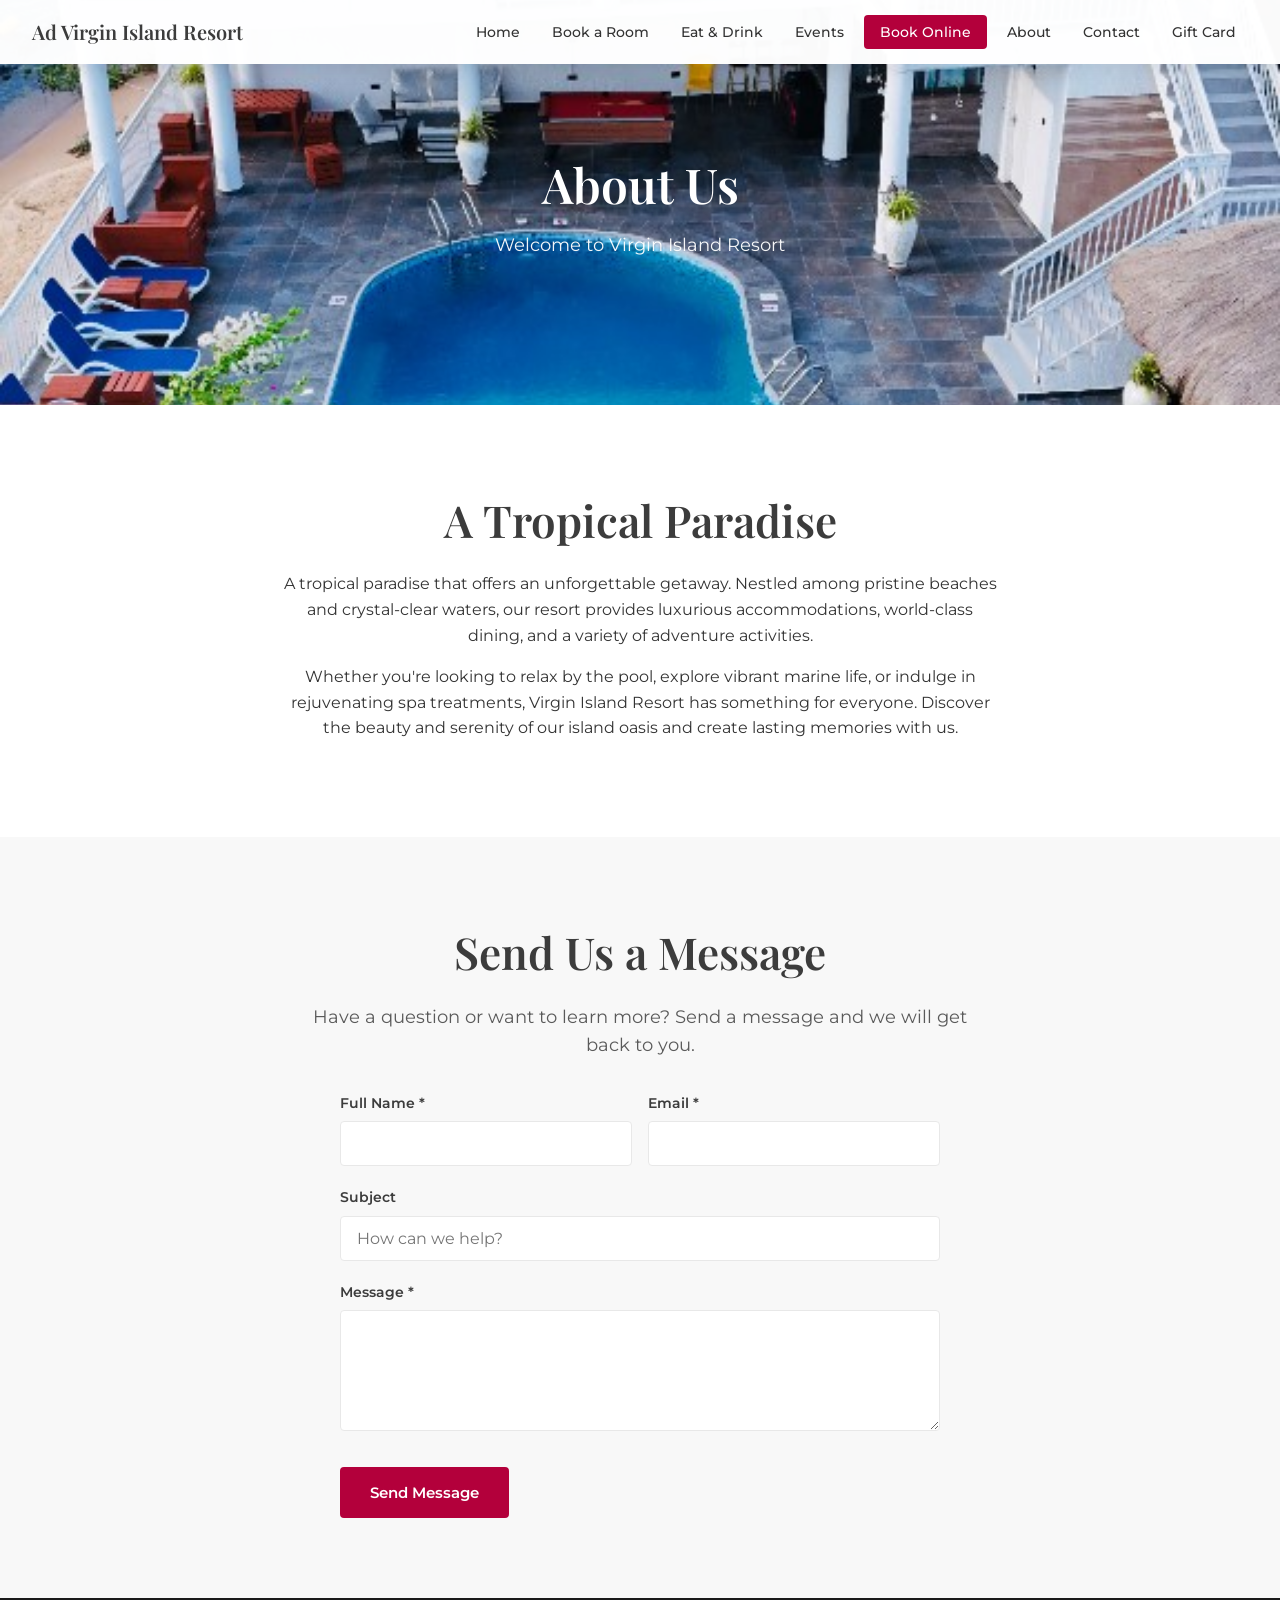
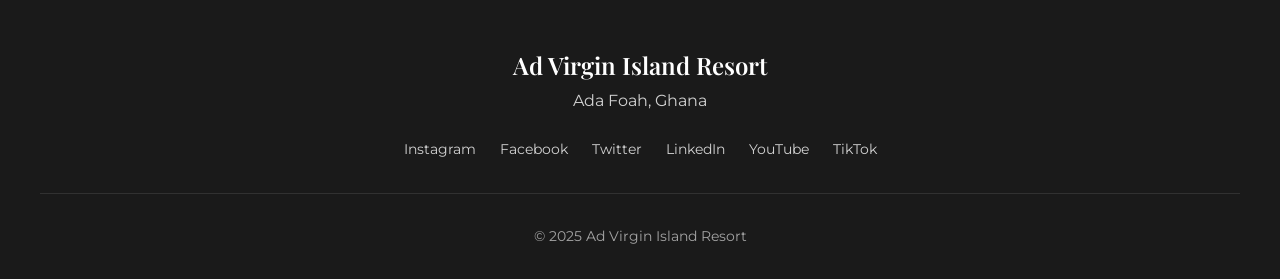
==== about.html @ 84aeb1ea "Add files via upload" ====
<!DOCTYPE html>
<html lang="en">
<head>
    <meta charset="UTF-8">
    <meta name="viewport" content="width=device-width, initial-scale=1.0">
    <title>About | Ad Virgin Island Resort</title>
    <link rel="stylesheet" href="styles.css">
    <link rel="preconnect" href="https://fonts.googleapis.com">
    <link rel="preconnect" href="https://fonts.gstatic.com" crossorigin>
    <link href="https://fonts.googleapis.com/css2?family=Playfair+Display:wght@400;500;600;700&family=Montserrat:wght@300;400;500;600;700&display=swap" rel="stylesheet">
</head>
<body>
    <header class="header">
        <nav class="nav">
            <a href="index.html" class="logo">Ad Virgin Island Resort</a>
            <button class="nav-toggle" aria-label="Toggle menu">
                <span></span>
                <span></span>
                <span></span>
            </button>
            <ul class="nav-menu">
                <li><a href="index.html">Home</a></li>
                <li><a href="book-room.html">Book a Room</a></li>
                <li class="dropdown">
                    <a href="eat-drink.html">Eat & Drink</a>
                    <ul class="dropdown-menu">
                        <li><a href="eat-drink.html#menus">Menus</a></li>
                        <li><a href="eat-drink.html#online-orders">Online Orders</a></li>
                    </ul>
                </li>
                <li><a href="events.html">Events</a></li>
                <li><a href="book.html" class="nav-cta">Book Online</a></li>
                <li><a href="about.html">About</a></li>
                <li><a href="contact.html">Contact</a></li>
                <li><a href="gift-card.html">Gift Card</a></li>
            </ul>
        </nav>
    </header>

    <main>
        <section class="page-hero">
            <div class="page-hero-overlay"></div>
            <img src="assets/resort-aerial.png" alt="Ad Virgin Island Resort" class="page-hero-bg">
            <div class="container page-hero-content">
                <h1>About Us</h1>
                <p>Welcome to Virgin Island Resort</p>
            </div>
        </section>

        <section class="welcome section">
            <div class="container">
                <h2 class="section-title">A Tropical Paradise</h2>
                <p class="welcome-text">
                    A tropical paradise that offers an unforgettable getaway. Nestled among pristine beaches and crystal-clear waters, our resort provides luxurious accommodations, world-class dining, and a variety of adventure activities.
                </p>
                <p class="welcome-text">
                    Whether you're looking to relax by the pool, explore vibrant marine life, or indulge in rejuvenating spa treatments, Virgin Island Resort has something for everyone. Discover the beauty and serenity of our island oasis and create lasting memories with us.
                </p>
            </div>
        </section>

        <section class="contact-form-section section section-alt">
            <div class="container">
                <h2 class="section-title">Send Us a Message</h2>
                <p class="section-subtitle">Have a question or want to learn more? Send a message and we will get back to you.</p>
                <form class="form" action="https://formsubmit.co/info@advirginislandresort.com" method="POST">
                    <input type="hidden" name="_subject" value="Ad Virgin Island Resort - Website Inquiry">
                    <input type="hidden" name="_template" value="table">
                    <input type="hidden" name="_next" value="">
                    <input type="hidden" name="_replyto" value="">
                    <input type="text" name="_honey" style="display:none">
                    <div class="form-row">
                        <div class="form-group">
                            <label for="about-name">Full Name *</label>
                            <input type="text" id="about-name" name="name" required>
                        </div>
                        <div class="form-group">
                            <label for="about-email">Email *</label>
                            <input type="email" id="about-email" name="email" required>
                        </div>
                    </div>
                    <input type="hidden" name="_replyto" value="">
                    <div class="form-group">
                        <label for="about-subject">Subject</label>
                        <input type="text" id="about-subject" name="subject" placeholder="How can we help?">
                    </div>
                    <div class="form-group">
                        <label for="about-message">Message *</label>
                        <textarea id="about-message" name="message" rows="5" required></textarea>
                    </div>
                    <button type="submit" class="btn btn-primary">Send Message</button>
                </form>
            </div>
        </section>
    </main>

    <footer class="footer">
        <div class="container">
            <div class="footer-content">
                <p class="footer-brand">Ad Virgin Island Resort</p>
                <p class="footer-location">Ada Foah, Ghana</p>
                <div class="footer-social">
                    <a href="#" aria-label="Instagram">Instagram</a>
                    <a href="#" aria-label="Facebook">Facebook</a>
                    <a href="#" aria-label="Twitter">Twitter</a>
                    <a href="#" aria-label="LinkedIn">LinkedIn</a>
                    <a href="#" aria-label="YouTube">YouTube</a>
                    <a href="#" aria-label="TikTok">TikTok</a>
                </div>
            </div>
            <p class="footer-copy">&copy; 2025 Ad Virgin Island Resort</p>
        </div>
    </footer>

    <script src="nav.js"></script>
    <script>
        document.addEventListener('DOMContentLoaded', function() {
            var form = document.querySelector('.contact-form-section form');
            var nextInput = form.querySelector('input[name="_next"]');
            var path = window.location.pathname.replace(/about\.html.*$/, '');
            var baseUrl = (window.location.origin && window.location.origin !== 'null')
                ? window.location.origin + path
                : window.location.href.replace(/about\.html.*$/, '');
            if (!baseUrl.endsWith('/')) baseUrl += '/';
            nextInput.value = baseUrl + 'thank-you.html?from=about';

            form.addEventListener('submit', function() {
                form.querySelector('input[name="_replyto"]').value = document.getElementById('about-email').value;
            });
            document.getElementById('about-email').addEventListener('change', function() {
                form.querySelector('input[name="_replyto"]').value = this.value;
            });
        });
    </script>
</body>
</html>
---- styles.css ----
/* Ad Virgin Island Resort - Professional Resort Styling */
/* Color palette: Deep Magenta #B3003B, White #FFFFFF, Gold #D4AF37, Pool Blue #0077BE, Charcoal #3C3C3C */

:root {
    --color-primary: #B3003B;
    --color-primary-dark: #8C002E;
    --color-accent-gold: #D4AF37;
    --color-accent-blue: #0077BE;
    --color-accent-blue-light: #73B9EE;
    --color-white: #FFFFFF;
    --color-off-white: #F8F8F8;
    --color-marble: #E8E8E8;
    --color-charcoal: #3C3C3C;
    --color-charcoal-dark: #1A1A1A;
    --color-text: #333333;
    --color-text-light: #5A5A5A;
    --color-tropical-green: #2D5A27;
    --font-display: 'Playfair Display', Georgia, serif;
    --font-body: 'Montserrat', -apple-system, BlinkMacSystemFont, sans-serif;
    --shadow-soft: 0 4px 20px rgba(0, 0, 0, 0.08);
    --shadow-elevated: 0 12px 40px rgba(0, 0, 0, 0.12);
    --transition: 0.3s ease;
}

*,
*::before,
*::after {
    box-sizing: border-box;
    margin: 0;
    padding: 0;
}

html {
    scroll-behavior: smooth;
    scroll-padding-top: 70px;
}

body {
    font-family: var(--font-body);
    font-size: 16px;
    line-height: 1.6;
    color: var(--color-text);
    background-color: var(--color-white);
    overflow-x: hidden;
}

img {
    max-width: 100%;
    height: auto;
    display: block;
}

a {
    color: inherit;
    text-decoration: none;
    transition: color var(--transition), opacity var(--transition);
}

/* Header & Navigation */
.header {
    position: fixed;
    top: 0;
    left: 0;
    right: 0;
    z-index: 1000;
    background: rgba(255, 255, 255, 0.98);
    box-shadow: var(--shadow-soft);
    transition: background var(--transition);
}

.header.scrolled {
    background: var(--color-white);
}

.nav {
    display: flex;
    align-items: center;
    justify-content: space-between;
    max-width: 1280px;
    margin: 0 auto;
    padding: 1rem 2rem;
}

.logo {
    font-family: var(--font-display);
    font-weight: 600;
    font-size: 1.25rem;
    color: var(--color-charcoal);
}

.nav-menu {
    display: flex;
    align-items: center;
    gap: 0.5rem;
    list-style: none;
}

.nav-menu a {
    padding: 0.5rem 0.75rem;
    font-size: 0.9rem;
    font-weight: 500;
    color: var(--color-text);
}

.nav-menu a:hover {
    color: var(--color-primary);
}

.nav-cta {
    background: var(--color-primary);
    color: var(--color-white) !important;
    padding: 0.5rem 1rem !important;
    border-radius: 4px;
}

.nav-cta:hover {
    background: var(--color-primary-dark);
    color: var(--color-white) !important;
}

/* Dropdown */
.dropdown {
    position: relative;
}

.dropdown-menu {
    position: absolute;
    top: 100%;
    left: 0;
    background: var(--color-white);
    box-shadow: var(--shadow-elevated);
    border-radius: 4px;
    min-width: 180px;
    padding: 0.5rem 0;
    list-style: none;
    opacity: 0;
    visibility: hidden;
    transform: translateY(-8px);
    transition: opacity var(--transition), transform var(--transition), visibility var(--transition);
}

.dropdown:hover .dropdown-menu {
    opacity: 1;
    visibility: visible;
    transform: translateY(0);
}

.dropdown-menu a {
    display: block;
    padding: 0.75rem 1.25rem;
}

.dropdown-menu a:hover {
    background: var(--color-off-white);
}

/* Mobile Toggle */
.nav-toggle {
    display: none;
    flex-direction: column;
    gap: 5px;
    background: none;
    border: none;
    cursor: pointer;
    padding: 0.5rem;
}

.nav-toggle span {
    width: 24px;
    height: 2px;
    background: var(--color-charcoal);
    transition: var(--transition);
}

/* Hero Section */
.hero {
    position: relative;
    min-height: 100vh;
    display: flex;
    align-items: center;
    justify-content: center;
    text-align: center;
    overflow: hidden;
}

.hero-bg {
    position: absolute;
    top: 0;
    left: 0;
    width: 100%;
    height: 100%;
    object-fit: cover;
}

.hero-overlay {
    position: absolute;
    inset: 0;
    background: linear-gradient(to bottom, rgba(0, 0, 0, 0.3) 0%, rgba(0, 0, 0, 0.5) 100%);
}

.hero-content {
    position: relative;
    z-index: 2;
    padding: 2rem;
    max-width: 800px;
}

.hero h1 {
    font-family: var(--font-display);
    font-size: clamp(2.5rem, 6vw, 4rem);
    font-weight: 600;
    color: var(--color-white);
    margin-bottom: 0.5rem;
    text-shadow: 0 2px 20px rgba(0, 0, 0, 0.3);
}

.hero-tagline {
    font-size: 1.25rem;
    color: rgba(255, 255, 255, 0.95);
    margin-bottom: 2rem;
    font-weight: 400;
}

/* Buttons */
.btn {
    display: inline-block;
    padding: 0.875rem 1.75rem;
    font-family: var(--font-body);
    font-size: 0.95rem;
    font-weight: 600;
    text-align: center;
    border-radius: 4px;
    border: 2px solid transparent;
    cursor: pointer;
    transition: background var(--transition), color var(--transition), border-color var(--transition), transform var(--transition);
}

.btn:hover {
    transform: translateY(-2px);
}

.btn-primary {
    background: var(--color-primary);
    color: var(--color-white);
    border-color: var(--color-primary);
}

.btn-primary:hover {
    background: var(--color-primary-dark);
    border-color: var(--color-primary-dark);
}

.btn-secondary {
    background: var(--color-accent-blue);
    color: var(--color-white);
    border-color: var(--color-accent-blue);
}

.btn-secondary:hover {
    background: #0066A3;
}

.btn-outline {
    background: transparent;
    color: var(--color-primary);
    border-color: var(--color-primary);
}

.btn-outline:hover {
    background: var(--color-primary);
    color: var(--color-white);
}

.btn-light {
    background: var(--color-white);
    color: var(--color-charcoal);
    border-color: var(--color-white);
}

.btn-light:hover {
    background: var(--color-off-white);
    border-color: var(--color-off-white);
}

.btn-large {
    padding: 1rem 2.5rem;
    font-size: 1.1rem;
}

/* Sections */
.section {
    padding: 5rem 2rem;
}

.section-alt {
    background: var(--color-off-white);
}

.container {
    max-width: 1200px;
    margin: 0 auto;
}

.section-title {
    font-family: var(--font-display);
    font-size: clamp(2rem, 4vw, 2.75rem);
    font-weight: 600;
    color: var(--color-charcoal);
    margin-bottom: 1rem;
    text-align: center;
}

.section-title.light {
    color: var(--color-white);
    text-shadow: 0 2px 10px rgba(0, 0, 0, 0.3);
}

.section-subtitle {
    text-align: center;
    max-width: 700px;
    margin: 0 auto 2rem;
    color: var(--color-text-light);
    font-size: 1.1rem;
}

/* Welcome Section */
.welcome-text {
    max-width: 720px;
    margin: 0 auto 1rem;
    text-align: center;
    color: var(--color-text);
}

.welcome .btn {
    display: block;
    margin: 2rem auto 0;
    width: fit-content;
}

/* Accommodations */
.accommodation-grid {
    display: grid;
    grid-template-columns: repeat(auto-fit, minmax(340px, 1fr));
    gap: 2rem;
    margin-top: 2rem;
}

.accommodation-card {
    background: var(--color-white);
    border-radius: 8px;
    overflow: hidden;
    box-shadow: var(--shadow-soft);
    transition: box-shadow var(--transition), transform var(--transition);
}

.accommodation-card:hover {
    box-shadow: var(--shadow-elevated);
    transform: translateY(-4px);
}

.accommodation-card img {
    width: 100%;
    height: 280px;
    object-fit: cover;
}

.card-content {
    padding: 1.75rem;
}

.card-content h3 {
    font-family: var(--font-display);
    font-size: 1.5rem;
    margin-bottom: 0.5rem;
    color: var(--color-charcoal);
}

.card-content p {
    color: var(--color-text-light);
    margin-bottom: 1rem;
    font-size: 0.95rem;
}

/* Pool Section */
.pool-section {
    position: relative;
    min-height: 500px;
    display: flex;
    align-items: center;
    justify-content: center;
    padding: 5rem 2rem;
}

.pool-bg-wrap {
    position: absolute;
    inset: 0;
}

.pool-bg {
    width: 100%;
    height: 100%;
    object-fit: cover;
}

.pool-overlay {
    position: absolute;
    inset: 0;
    background: linear-gradient(to right, rgba(0, 119, 190, 0.5) 0%, rgba(0, 0, 0, 0.4) 100%);
}

.pool-content {
    position: relative;
    z-index: 2;
    text-align: center;
}

.pool-text {
    color: var(--color-white);
    font-size: 1.2rem;
    margin-bottom: 1.5rem;
    max-width: 500px;
    margin-left: auto;
    margin-right: auto;
}

/* Dining Section */
.dining-subgrid {
    display: grid;
    grid-template-columns: repeat(auto-fit, minmax(280px, 1fr));
    gap: 2rem;
    margin-top: 2rem;
}

.dining-card {
    background: var(--color-white);
    padding: 2rem;
    border-radius: 8px;
    box-shadow: var(--shadow-soft);
    border: 1px solid var(--color-marble);
    text-align: center;
}

.dining-card h3 {
    font-family: var(--font-display);
    font-size: 1.25rem;
    margin-bottom: 0.5rem;
    color: var(--color-charcoal);
}

.dining-card p {
    color: var(--color-text-light);
    margin-bottom: 1.25rem;
    font-size: 0.95rem;
}

/* Events Section */
.events-text {
    max-width: 800px;
    margin: 0 auto 2rem;
    text-align: center;
    color: var(--color-text);
    line-height: 1.8;
}

.events-actions {
    display: flex;
    gap: 1rem;
    justify-content: center;
    flex-wrap: wrap;
}

/* Contact Section */
.contact-grid {
    display: grid;
    grid-template-columns: repeat(auto-fit, minmax(260px, 1fr));
    gap: 2rem;
    margin-top: 2rem;
}

.contact-card {
    background: var(--color-white);
    padding: 2rem;
    border-radius: 8px;
    box-shadow: var(--shadow-soft);
    text-align: center;
    border: 1px solid var(--color-marble);
}

.contact-label {
    display: block;
    font-size: 0.85rem;
    font-weight: 600;
    color: var(--color-primary);
    text-transform: uppercase;
    letter-spacing: 0.05em;
    margin-bottom: 0.5rem;
}

.contact-card a,
.contact-card address {
    font-size: 1rem;
    color: var(--color-text);
    font-style: normal;
}

.contact-card a:hover {
    color: var(--color-primary);
}

/* Booking CTA */
.booking-cta {
    background: linear-gradient(135deg, var(--color-primary) 0%, var(--color-primary-dark) 100%);
    color: var(--color-white);
}

.booking-cta .section-title,
.booking-cta .section-subtitle {
    color: var(--color-white);
}

.booking-cta .section-subtitle {
    opacity: 0.95;
}

.booking-cta .btn-primary {
    background: var(--color-white);
    color: var(--color-primary);
    border-color: var(--color-white);
}

.booking-cta .btn-primary:hover {
    background: var(--color-accent-gold);
    color: var(--color-charcoal);
    border-color: var(--color-accent-gold);
}

/* Page Hero (for subpages) */
.page-hero {
    position: relative;
    min-height: 45vh;
    display: flex;
    align-items: center;
    justify-content: center;
    overflow: hidden;
}

.page-hero-bg {
    position: absolute;
    top: 0;
    left: 0;
    width: 100%;
    height: 100%;
    object-fit: cover;
}

.page-hero-overlay {
    position: absolute;
    inset: 0;
    background: linear-gradient(to bottom, rgba(0, 0, 0, 0.4) 0%, rgba(0, 0, 0, 0.6) 100%);
}

.page-hero-content {
    position: relative;
    z-index: 2;
    text-align: center;
}

.page-hero-content h1 {
    font-family: var(--font-display);
    font-size: clamp(2rem, 5vw, 3rem);
    font-weight: 600;
    color: var(--color-white);
    margin-bottom: 0.5rem;
    text-shadow: 0 2px 20px rgba(0, 0, 0, 0.4);
}

.page-hero-content p {
    color: rgba(255, 255, 255, 0.95);
    font-size: 1.1rem;
}

/* Quick Links */
.quick-links-grid {
    display: grid;
    grid-template-columns: repeat(auto-fit, minmax(220px, 1fr));
    gap: 1.5rem;
}

.quick-link-card {
    background: var(--color-white);
    padding: 2rem;
    border-radius: 8px;
    box-shadow: var(--shadow-soft);
    text-align: center;
    transition: box-shadow var(--transition), transform var(--transition);
    border: 1px solid var(--color-marble);
}

.quick-link-card:hover {
    box-shadow: var(--shadow-elevated);
    transform: translateY(-4px);
}

.quick-link-card h3 {
    font-family: var(--font-display);
    font-size: 1.25rem;
    margin-bottom: 0.5rem;
    color: var(--color-charcoal);
}

.quick-link-card p {
    color: var(--color-text-light);
    font-size: 0.9rem;
}

/* Forms */
.form {
    max-width: 600px;
    margin: 0 auto;
}

.form-row {
    display: grid;
    grid-template-columns: 1fr 1fr;
    gap: 1rem;
}

.form-group {
    margin-bottom: 1.25rem;
}

.form-group label {
    display: block;
    font-size: 0.9rem;
    font-weight: 600;
    color: var(--color-charcoal);
    margin-bottom: 0.4rem;
}

.form-group input,
.form-group select,
.form-group textarea {
    width: 100%;
    padding: 0.75rem 1rem;
    font-family: var(--font-body);
    font-size: 1rem;
    border: 1px solid var(--color-marble);
    border-radius: 4px;
    transition: border-color var(--transition);
}

.form-group input:focus,
.form-group select:focus,
.form-group textarea:focus {
    outline: none;
    border-color: var(--color-primary);
}

.form-group textarea {
    resize: vertical;
    min-height: 100px;
}

.form-booking .form-row {
    grid-template-columns: 1fr 1fr;
}

.form button[type="submit"] {
    margin-top: 0.5rem;
}

.section-cta,
.gift-card-cta {
    text-align: center;
    margin-top: 2.5rem;
}

/* Thank You */
.thank-you-section {
    min-height: 60vh;
    display: flex;
    align-items: center;
}

.thank-you-card {
    background: var(--color-white);
    padding: 3rem;
    border-radius: 8px;
    box-shadow: var(--shadow-soft);
    text-align: center;
    max-width: 500px;
    margin: 0 auto;
}

.thank-you-card h1 {
    font-family: var(--font-display);
    font-size: 2rem;
    margin-bottom: 1rem;
    color: var(--color-charcoal);
}

.thank-you-card p {
    color: var(--color-text-light);
    margin-bottom: 1.5rem;
    line-height: 1.7;
}

/* Gift Card */
.gift-card .btn-outline {
    border-color: var(--color-charcoal);
    color: var(--color-charcoal);
}

.gift-card .btn-outline:hover {
    background: var(--color-charcoal);
    color: var(--color-white);
}

/* Footer */
.footer {
    background: var(--color-charcoal-dark);
    color: var(--color-white);
    padding: 3rem 2rem 2rem;
}

.footer-content {
    text-align: center;
    margin-bottom: 2rem;
}

.footer-brand {
    font-family: var(--font-display);
    font-size: 1.5rem;
    font-weight: 600;
    margin-bottom: 0.25rem;
}

.footer-location {
    color: rgba(255, 255, 255, 0.8);
    margin-bottom: 1.5rem;
}

.footer-social {
    display: flex;
    gap: 1.5rem;
    justify-content: center;
    flex-wrap: wrap;
}

.footer-social a {
    color: rgba(255, 255, 255, 0.8);
    font-size: 0.9rem;
}

.footer-social a:hover {
    color: var(--color-accent-gold);
}

.footer-copy {
    text-align: center;
    font-size: 0.85rem;
    color: rgba(255, 255, 255, 0.6);
    padding-top: 2rem;
    border-top: 1px solid rgba(255, 255, 255, 0.1);
}

/* Responsive */
@media (max-width: 768px) {
    .nav-toggle {
        display: flex;
    }

    .nav-menu {
        position: absolute;
        top: 100%;
        left: 0;
        right: 0;
        flex-direction: column;
        background: var(--color-white);
        padding: 1rem;
        box-shadow: var(--shadow-elevated);
        gap: 0;
        max-height: 0;
        overflow: hidden;
        opacity: 0;
        transition: max-height var(--transition), opacity var(--transition);
    }

    .nav-menu.active {
        max-height: 500px;
        opacity: 1;
    }

    .nav-menu li {
        width: 100%;
    }

    .nav-menu a {
        display: block;
        padding: 0.75rem 1rem;
        border-bottom: 1px solid var(--color-marble);
    }

    .dropdown-menu {
        position: static;
        opacity: 1;
        visibility: visible;
        transform: none;
        box-shadow: none;
        max-height: 0;
        overflow: hidden;
        padding: 0;
        transition: max-height var(--transition);
    }

    .dropdown.active .dropdown-menu {
        max-height: 150px;
    }

    .section {
        padding: 3rem 1.5rem;
    }

    .hero h1 {
        font-size: 2rem;
    }

    .accommodation-grid {
        grid-template-columns: 1fr;
    }
}

@media (max-width: 480px) {
    .nav {
        padding: 1rem;
    }

    .dining-actions,
    .events-actions {
        flex-direction: column;
    }

    .dining-actions .btn,
    .events-actions .btn {
        width: 100%;
    }

    .form-row {
        grid-template-columns: 1fr;
    }

    .page-hero {
        min-height: 35vh;
    }
}
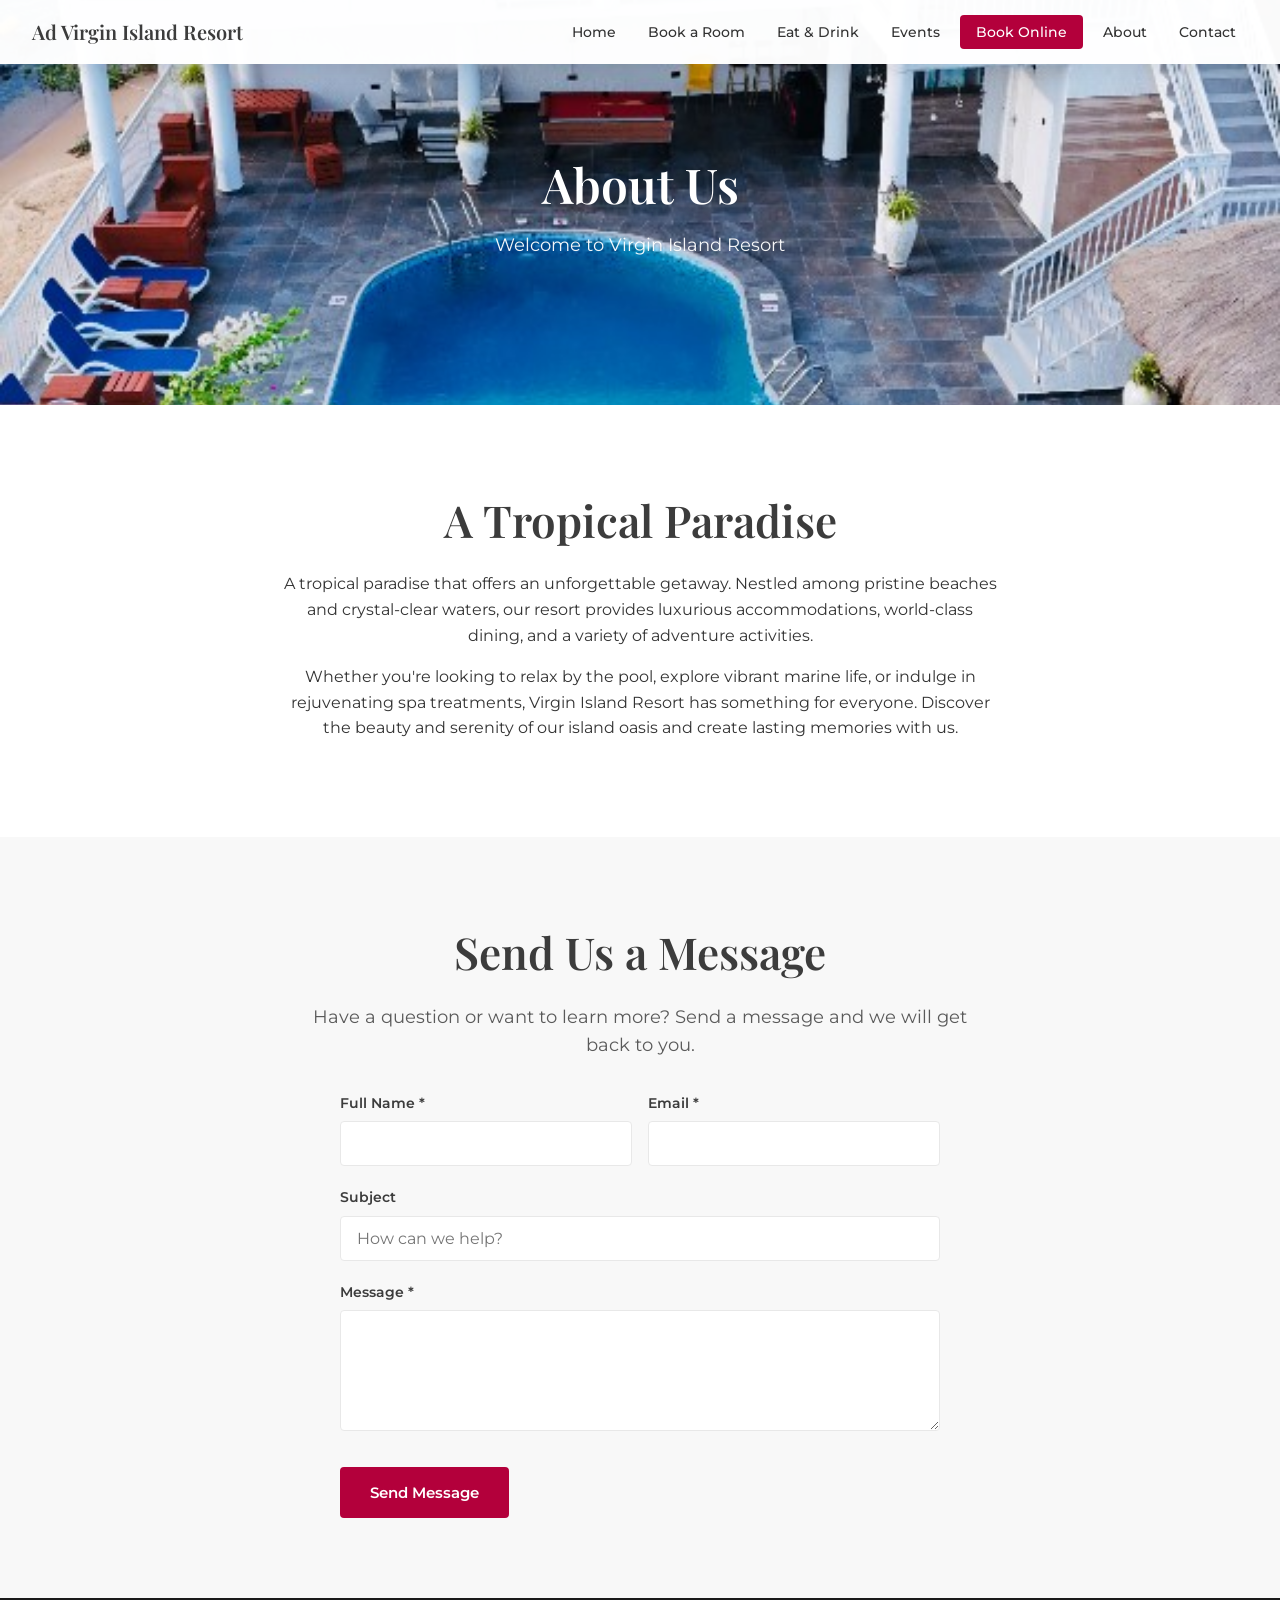
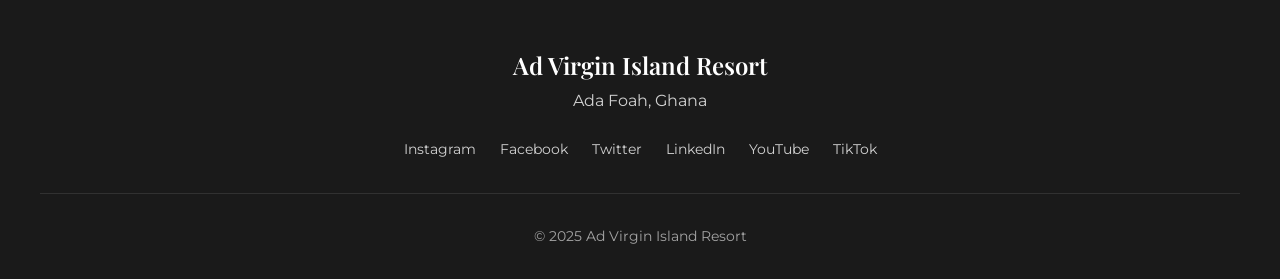
==== commit 306c297d: "Add files via upload" ====
--- a/about.html
+++ b/about.html
@@ -32,7 +32,6 @@
                 <li><a href="book.html" class="nav-cta">Book Online</a></li>
                 <li><a href="about.html">About</a></li>
                 <li><a href="contact.html">Contact</a></li>
-                <li><a href="gift-card.html">Gift Card</a></li>
             </ul>
         </nav>
     </header>
--- a/styles.css
+++ b/styles.css
@@ -669,8 +669,7 @@
     margin-top: 0.5rem;
 }
 
-.section-cta,
-.gift-card-cta {
+.section-cta {
     text-align: center;
     margin-top: 2.5rem;
 }
@@ -703,17 +702,6 @@
     color: var(--color-text-light);
     margin-bottom: 1.5rem;
     line-height: 1.7;
-}
-
-/* Gift Card */
-.gift-card .btn-outline {
-    border-color: var(--color-charcoal);
-    color: var(--color-charcoal);
-}
-
-.gift-card .btn-outline:hover {
-    background: var(--color-charcoal);
-    color: var(--color-white);
 }
 
 /* Footer */
